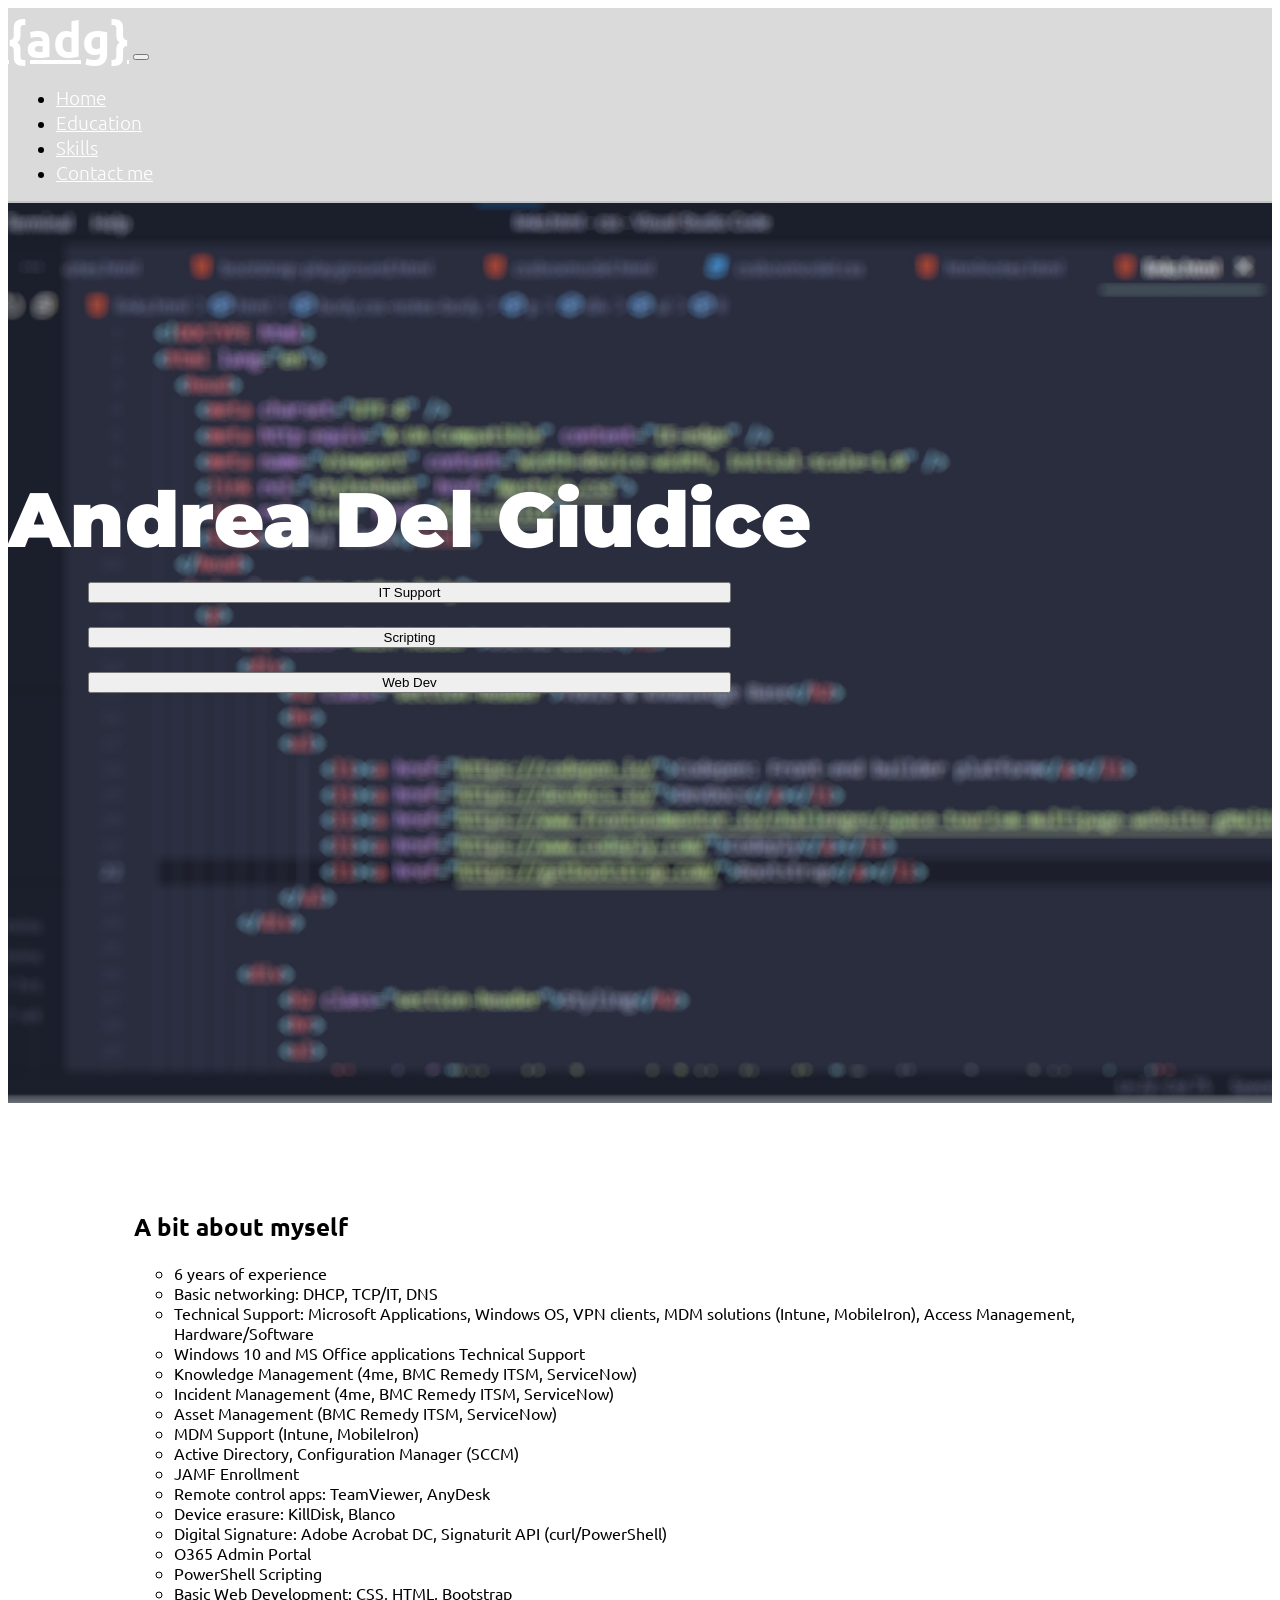
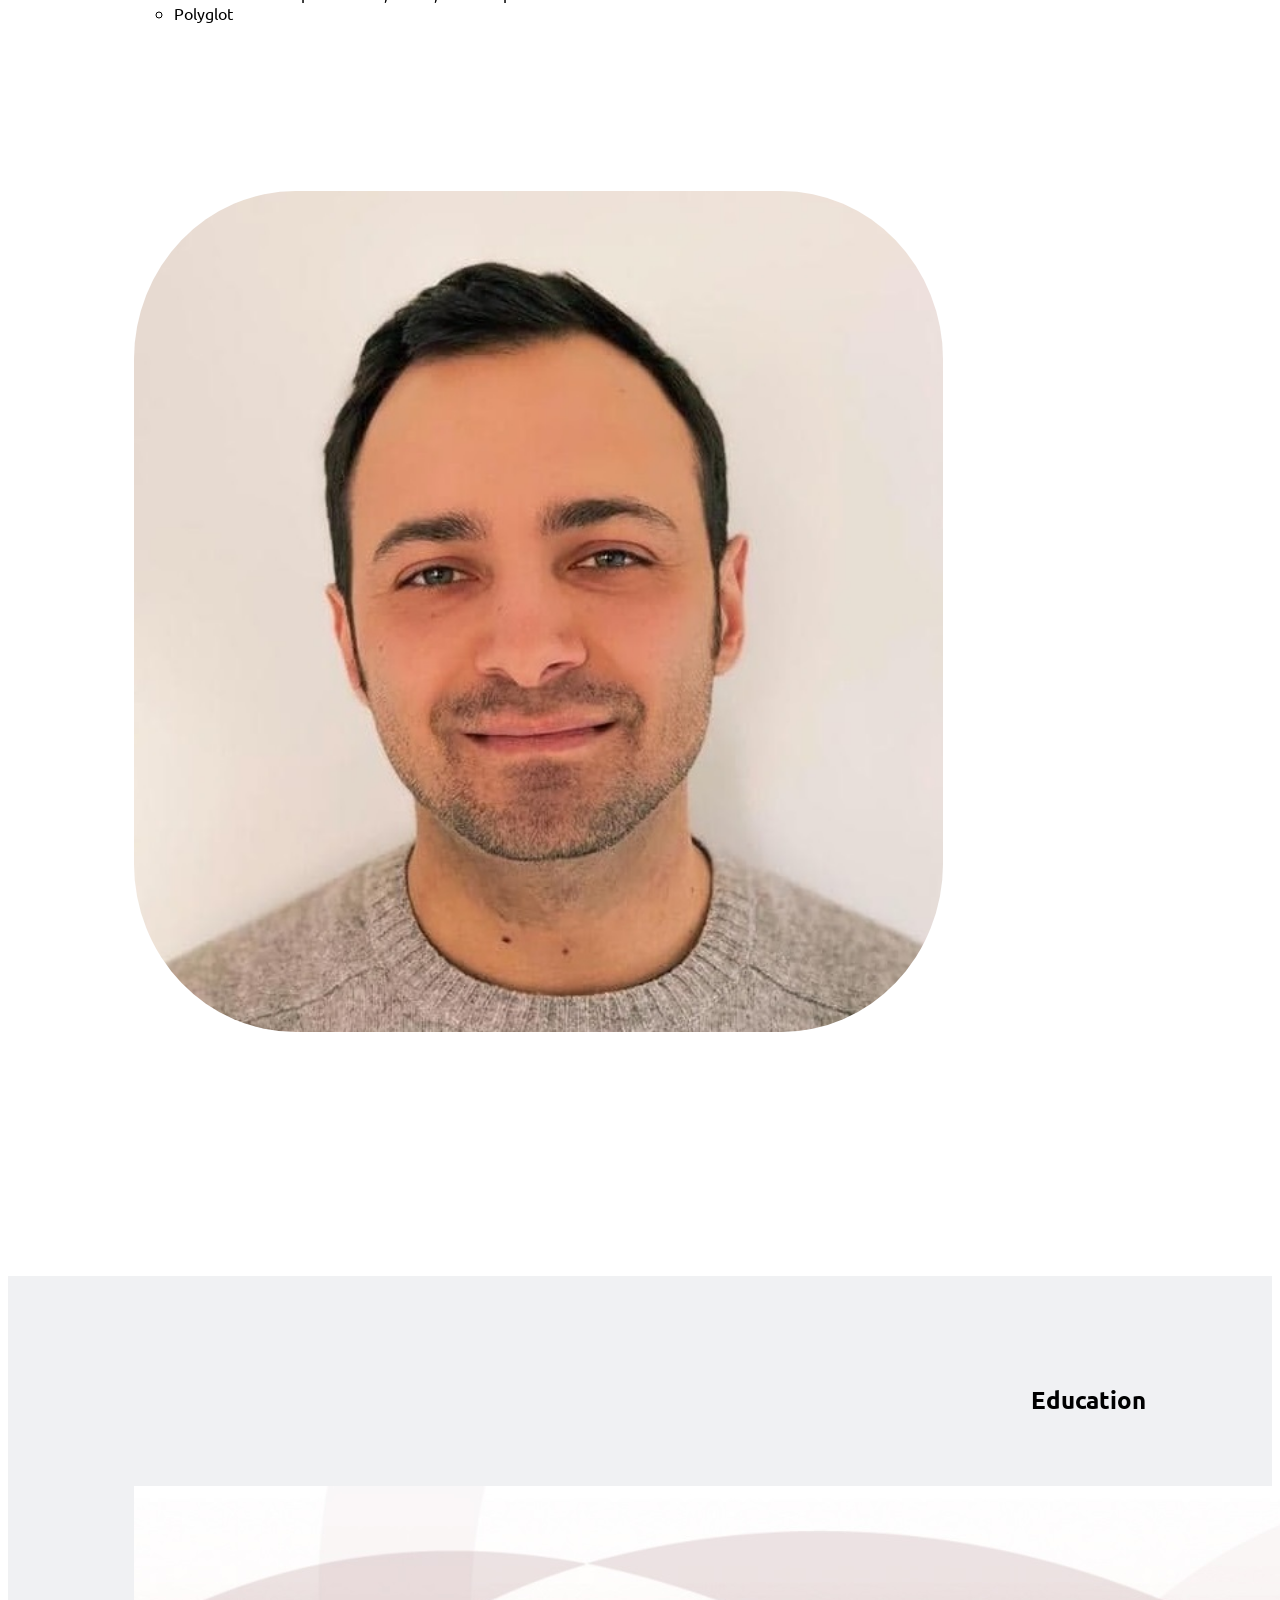
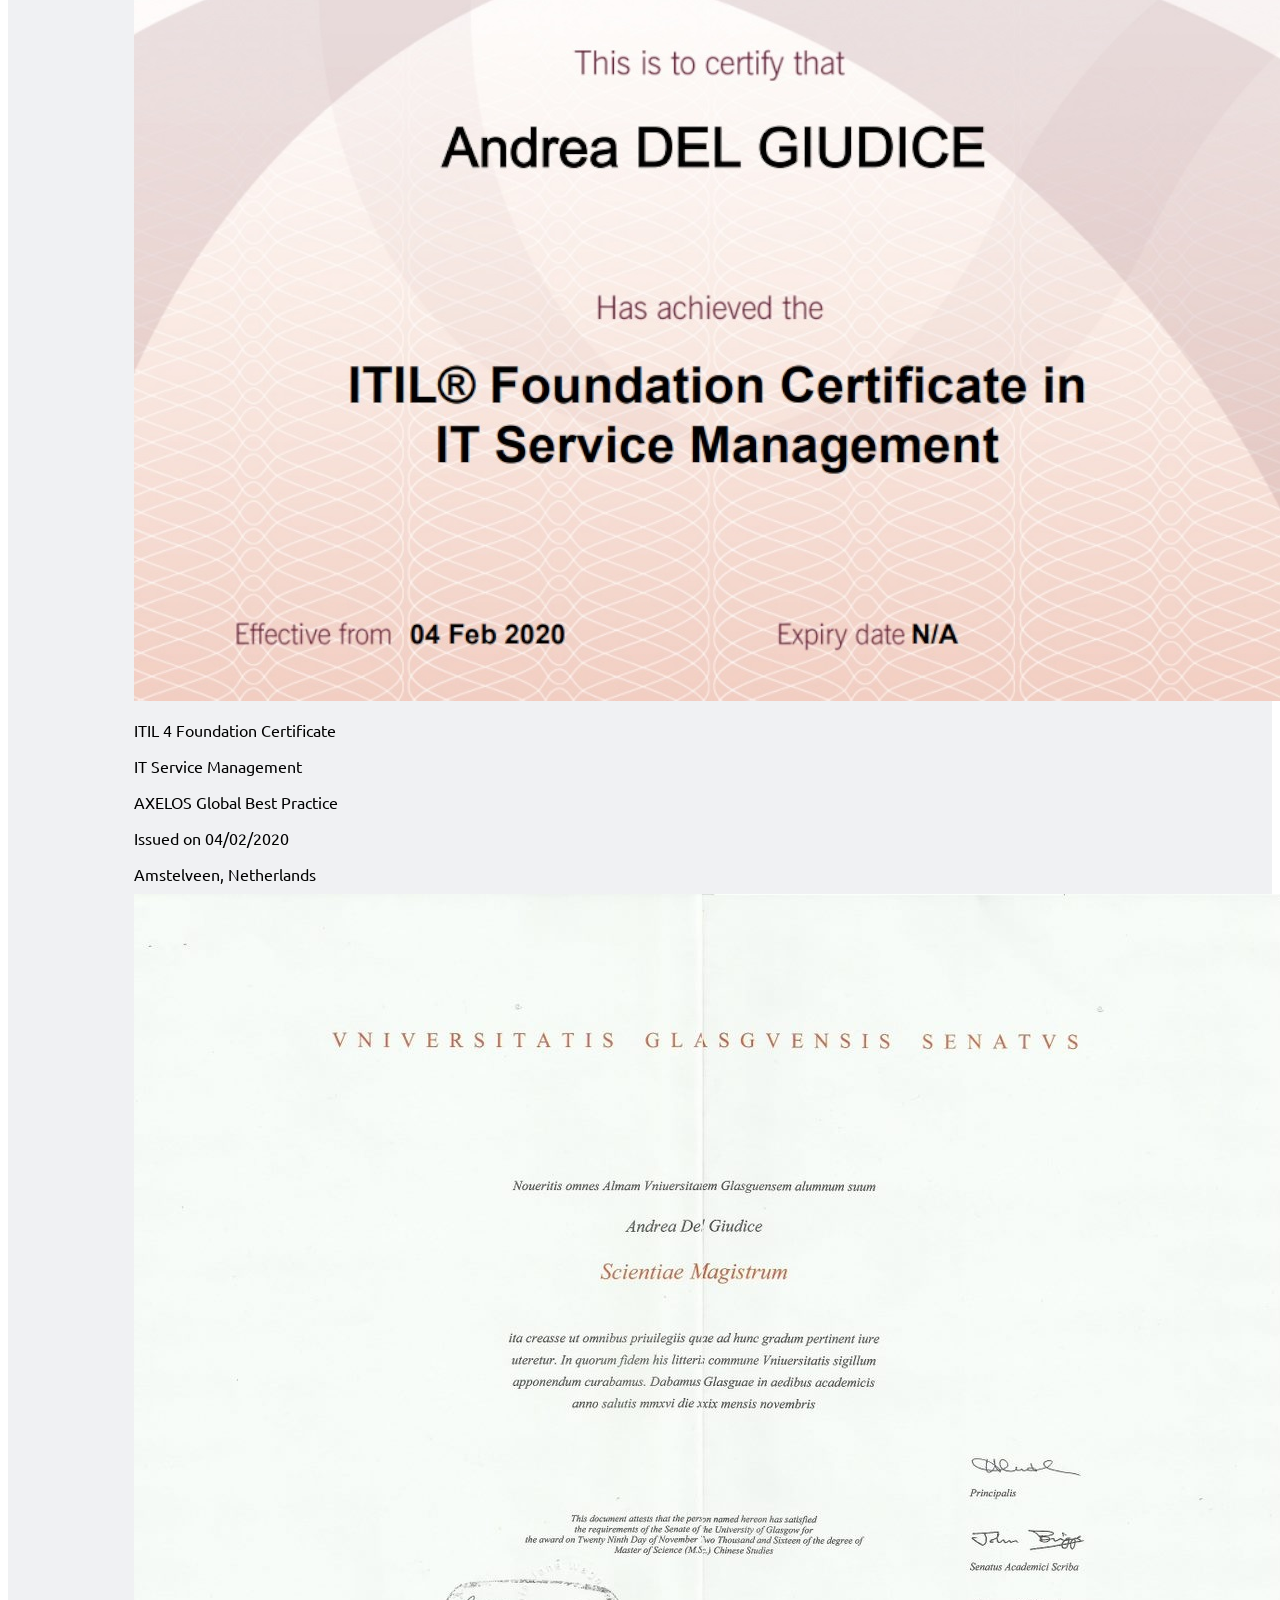
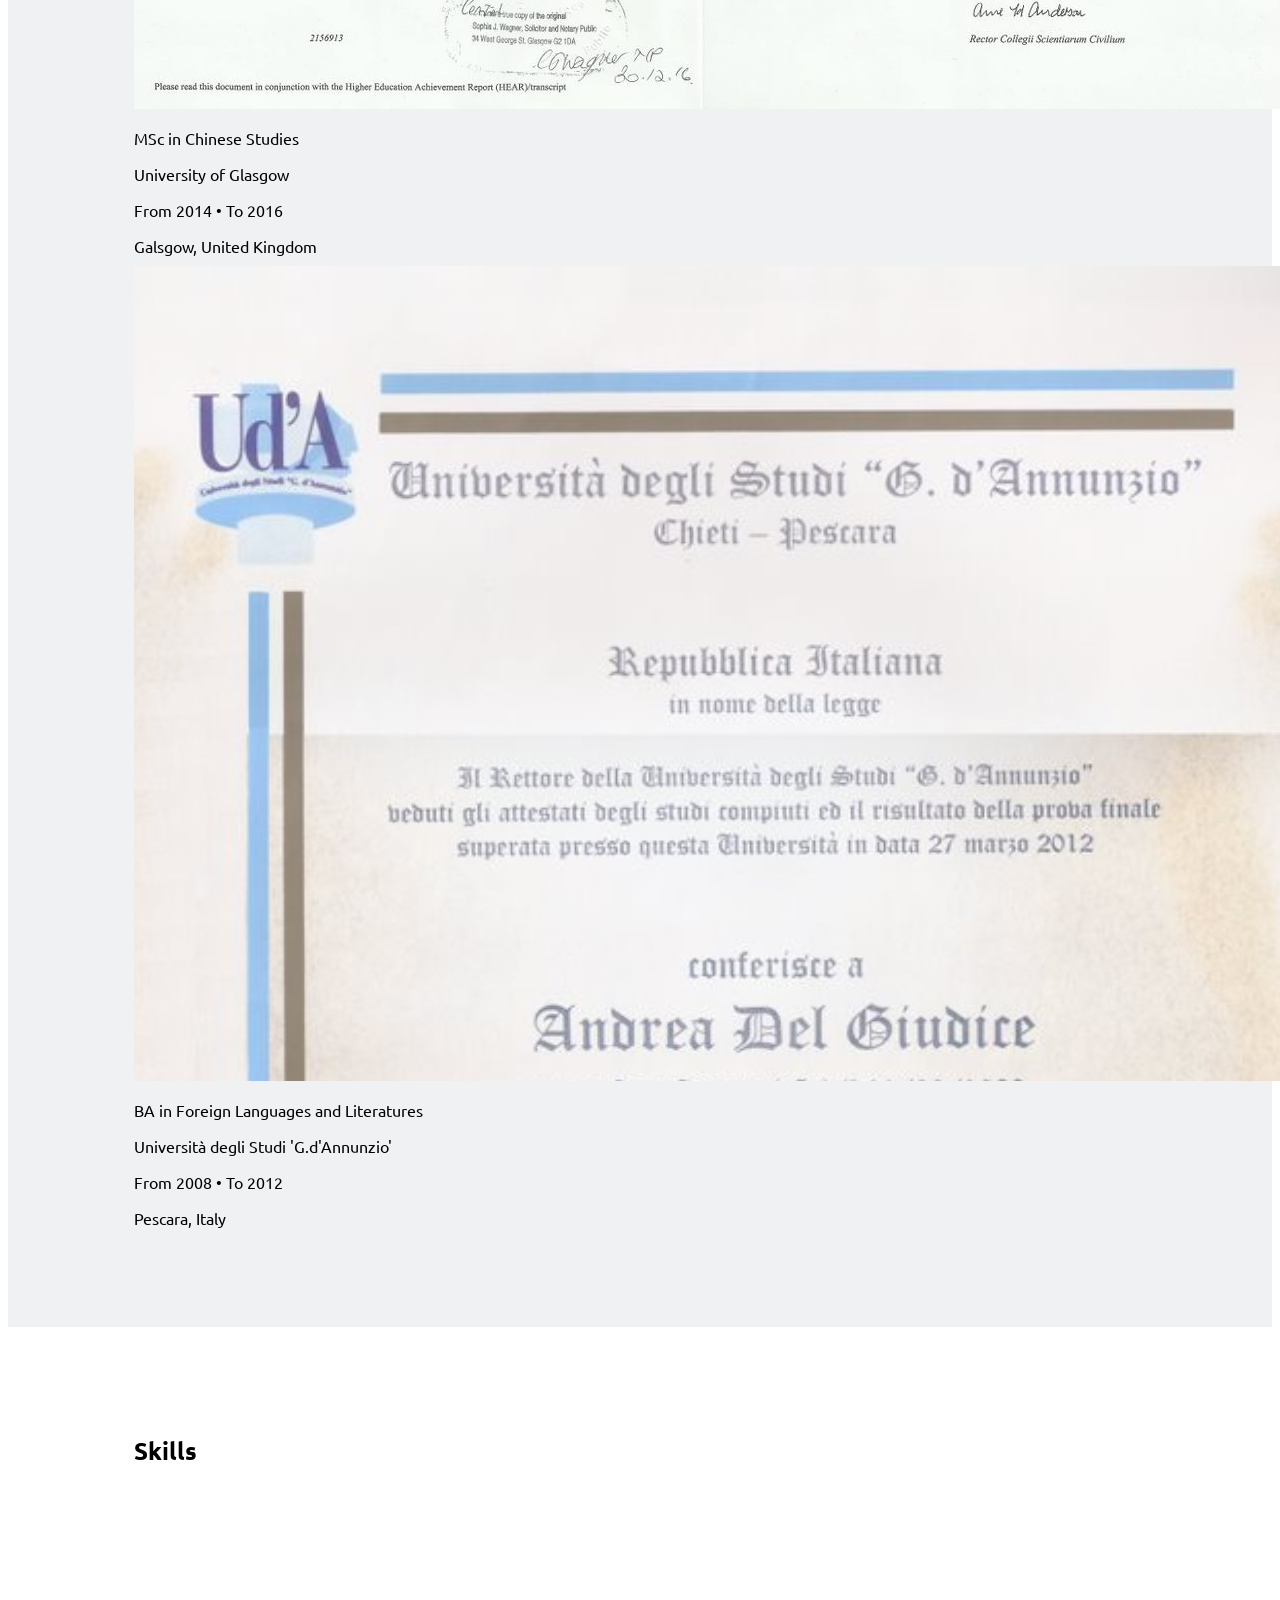
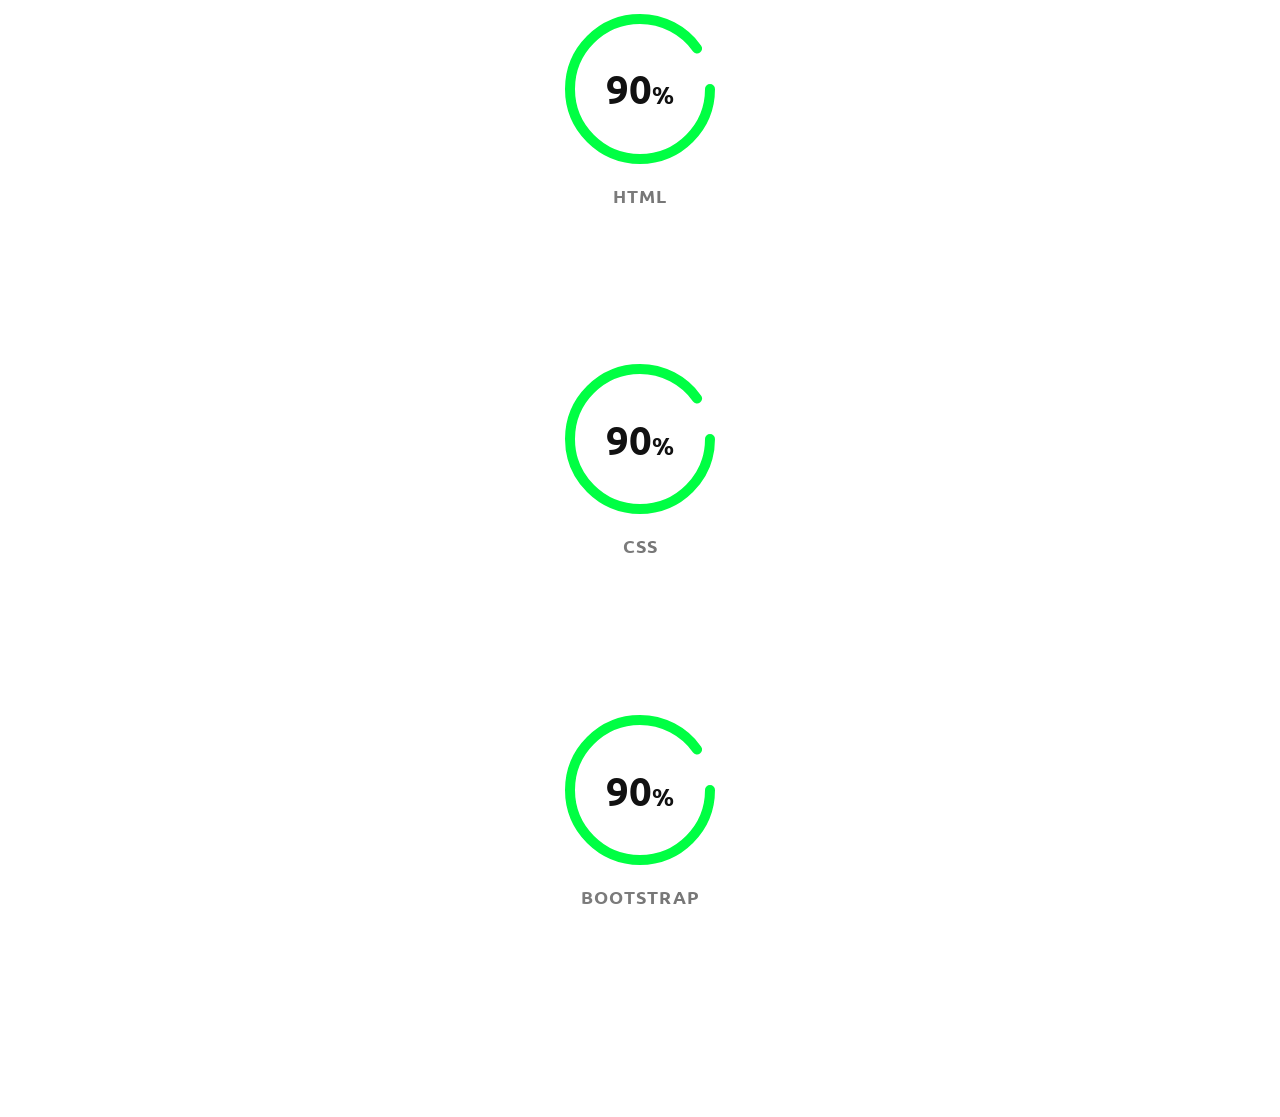
==== index.html @ 61f64ddf "My first commit" ====
<!DOCTYPE html>
<html lang="en">
  <head>
    <meta charset="UTF-8" />
    <meta http-equiv="X-UA-Compatible" content="IE=edge" />
    <meta name="viewport" content="width=device-width, initial-scale=1.0" />
    <title>About Me</title>
    <link rel="stylesheet" href="css/bootstrap.min.css" />
    <link rel="stylesheet" href="mystylesheet.css" />
    <link rel="icon" href="images/favicon.ico" />
    <link rel="preconnect" href="https://fonts.googleapis.com" />
    <link rel="preconnect" href="https://fonts.gstatic.com" crossorigin />
    <link
      href="https://fonts.googleapis.com/css2?family=Montserrat:wght@100;300;600;700;900&family=Roboto:wght@100;300;400;700;900&family=Ubuntu:wght@300;400;700&display=swap"
      rel="stylesheet"
    />

    <!-- https://github.com/andreadg-dev/about-me.git -->
    <!-- Favorite Font Families -->
    <!-- font-family: 'Montserrat', sans-serif; -->
    <!-- font-family: 'Roboto', sans-serif; -->
    <!-- font-family: 'Ubuntu', sans-serif; -->
    <!-- font-family: Tahoma, Verdana, sans-serif; -->

    <!-- <link rel="apple-touch-icon" sizes="180x180" href="/apple-touch-icon.png">
    <link rel="icon" type="image/png" sizes="32x32" href="/favicon-32x32.png">
    <link rel="icon" type="image/png" sizes="16x16" href="/favicon-16x16.png">
    <link rel="manifest" href="/site.webmanifest">
    <link rel="mask-icon" href="/safari-pinned-tab.svg" color="#5bbad5">
    <meta name="msapplication-TileColor" content="#da532c">
    <meta name="theme-color" content="#ffffff"> -->

    <script src="js/bootstrap.bundle.min.js"></script>
  </head>
  <body>
    <!-------------------------------------------------------------->
    <!--Top Navbar-------------------------------------------------->
    <!-------------------------------------------------------------->
    <nav class="navbar navbar-expand-md fixed-top nbs-navbar">
      <div class="container-fluid">
        <a class="navbar-brand nbs-navbar-brand" href="#">{adg}</a>
        <button
          class="navbar-toggler"
          type="button"
          data-bs-toggle="collapse"
          data-bs-target="#navbarTogglerDemo01"
          aria-controls="navbarTogglerDemo01"
          aria-expanded="false"
          aria-label="Toggle navigation"
        >
          <span class="navbar-toggler-icon"></span>
        </button>
        <div class="collapse navbar-collapse" id="navbarTogglerDemo01">
          <ul class="navbar-nav ms-auto">
            <li class="nav-item">
              <a class="nav-link" aria-current="page" href="#">Home</a>
            </li>
            <li class="nav-item">
              <a class="nav-link" href="#">Education</a>
            </li>
            <li class="nav-item">
              <a class="nav-link" href="#">Skills</a>
            </li>
            <li class="nav-item">
              <a class="nav-link" href="#">Contact me</a>
            </li>
          </ul>
        </div>
      </div>
    </nav>

    <!-------------------------------------------------------------->
    <!-- Section: Header-------------------------------------------->
    <!-------------------------------------------------------------->
    <section class="container-fluid nbs-header">
      <div class="row nbs-header-content">
        <div class="row nbs-header-content-name">
          <div class="col-lg-12 fw-bolder">Andrea Del Giudice</div>
        </div>
        <div class="row nbs-header-content-job">
          <div class="col-md-4">
            <button
              type="button"
              class="btn btn-outline-light btn-lg nbs-header-content-job-btn"
            >
              IT Support
            </button>
          </div>
          <div class="col-md-4">
            <button
              type="button"
              class="btn btn-outline-light btn-lg nbs-header-content-job-btn"
            >
              Scripting
            </button>
          </div>
          <div class="col-md-4">
            <button
              type="button"
              class="btn btn-outline-light btn-lg nbs-header-content-job-btn"
            >
              Web Dev
            </button>
          </div>
        </div>
      </div>
    </section>

    <!-------------------------------------------------------------->
    <!-- Section: A small introduction ----------------------------->
    <!-------------------------------------------------------------->
    <section class="nbs-section nbs-intro">
      <div class="row">
        <div class="col-lg-6">
          <h2 class="fw-bold">A bit about myself</h2>
          <ul class="lead nbs-intro-content-ul">
            <li>6 years of experience</li>
            <li>Basic networking: DHCP, TCP/IT, DNS</li>
            <li>
              Technical Support: Microsoft Applications, Windows OS, VPN
              clients, MDM solutions (Intune, MobileIron), Access Management,
              Hardware/Software
            </li>
            <li>Windows 10 and MS Office applications Technical Support</li>
            <li>Knowledge Management (4me, BMC Remedy ITSM, ServiceNow)</li>
            <li>Incident Management (4me, BMC Remedy ITSM, ServiceNow)</li>
            <li>Asset Management (BMC Remedy ITSM, ServiceNow)</li>
            <li>MDM Support (Intune, MobileIron)</li>
            <li>Active Directory, Configuration Manager (SCCM)</li>
            <li>JAMF Enrollment</li>
            <li>Remote control apps: TeamViewer, AnyDesk</li>
            <li>Device erasure: KillDisk, Blanco</li>
            <li>
              Digital Signature: Adobe Acrobat DC, Signaturit API
              (curl/PowerShell)
            </li>
            <li>O365 Admin Portal</li>
            <li>PowerShell Scripting</li>
            <li>Basic Web Development: CSS, HTML, Bootstrap</li>
            <li>Polyglot</li>
          </ul>
        </div>
        <div class="col-lg-6">
          <img
            class="mx-auto d-block nbs-intro-content-pic"
            src="images/me.jpg"
            alt="picture of me"
          />
        </div>
      </div>
    </section>

    <!-------------------------------------------------------------->
    <!-- Section: Education & Certificates ------------------------->
    <!-------------------------------------------------------------->
    <section class="nbs-section nbs-educ">
      <h2 class="fw-bold nbs-educ-title">Education</h2>
      <div class="row lead">
        <div class="col-md-4 nbs-educ-content-card">
          <a
            href="https://www.axelos.com/certifications/itil-service-management/itil-4-foundation/"
          >
            <div class="card nbs-educ-content-card-child">
              <img
                class="card-img-top"
                src="images/itil.jpg"
                alt="Card image cap"
              />
              <div class="card-body">
                <p class="card-text nbs-educ-content-card-text fw-normal">
                  ITIL 4 Foundation Certificate
                </p>
                <p class="card-text nbs-educ-content-card-text">
                  IT Service Management
                </p>
                <p class="card-text nbs-educ-content-card-text">
                  AXELOS Global Best Practice
                </p>
                <p class="card-text nbs-educ-content-card-text">
                  Issued on 04/02/2020
                </p>
                <p class="card-text nbs-educ-content-card-text">
                  Amstelveen, Netherlands
                </p>
              </div>
            </div>
          </a>
        </div>
        <div class="col-md-4 nbs-educ-content-card">
          <a href="https://www.gla.ac.uk/">
            <div class="card nbs-educ-content-card-child">
              <img
                class="card-img-top"
                src="images/msc-diploma.jpg"
                alt="Card image cap"
              />
              <div class="card-body">
                <p class="card-text nbs-educ-content-card-text fw-normal">
                  MSc in Chinese Studies
                </p>
                <p class="card-text nbs-educ-content-card-text">
                  University of Glasgow
                </p>
                <p class="card-text nbs-educ-content-card-text">
                  From 2014 • To 2016
                </p>
                <p class="card-text nbs-educ-content-card-text">
                  Galsgow, United Kingdom
                </p>
              </div>
            </div>
          </a>
        </div>
        <div class="col-md-4 nbs-educ-content-card">
          <a href="https://www.unich.it/ugov/degree/2831">
            <div class="card nbs-educ-content-card-child">
              <img
                class="card-img-top"
                src="images/ba-diploma.jpg"
                alt="Card image cap"
              />
              <div class="card-body">
                <p class="card-text nbs-educ-content-card-text fw-normal">
                  BA in Foreign Languages and Literatures
                </p>
                <p class="card-text nbs-educ-content-card-text">
                  Università degli Studi 'G.d'Annunzio'
                </p>
                <p class="card-text nbs-educ-content-card-text">
                  From 2008 • To 2012
                </p>
                <p class="card-text nbs-educ-content-card-text">
                  Pescara, Italy
                </p>
              </div>
            </div>
          </a>
        </div>
      </div>
    </section>

    <!-------------------------------------------------------------->
    <!-- Section: Online Courses ----------------------------------->
    <!-------------------------------------------------------------->

    <!-------------------------------------------------------------->
    <!-- Section: Skills ------------------------------------------->
    <!-------------------------------------------------------------->

    <section class="nbs-section nbs-skills">
      <h2 class="fw-bold nbs-skills-title">Skills</h2>
      <div class="container-fluid">
        <div class="row">
          <div class="col-lg-4">
            <div class="card nbs-skills-content-card">
              <div class="nbs-skills-content-card-box">
                <div class="nbs-skills-content-card-percent">
                  <svg>
                    <circle cx="70" cy="70" r="70"></circle>
                    <circle cx="70" cy="70" r="70"></circle>
                  </svg>
                  <div class="nbs-skills-content-card-num">
                    <h2>90<span>%</span></h2>
                  </div>
                </div>
                <h2 class="nbs-skills-content-card-text">HTML</h2>
              </div>
            </div>
          </div>

          <div class="col-lg-4">
            <div class="card nbs-skills-content-card">
              <div class="nbs-skills-content-card-box">
                <div class="nbs-skills-content-card-percent">
                  <svg>
                    <circle cx="70" cy="70" r="70"></circle>
                    <circle cx="70" cy="70" r="70"></circle>
                  </svg>
                  <div class="nbs-skills-content-card-num">
                    <h2>90<span>%</span></h2>
                  </div>
                </div>
                <h2 class="nbs-skills-content-card-text">CSS</h2>
              </div>
            </div>
          </div>

          <div class="col-lg-4">
            <div class="card nbs-skills-content-card">
              <div class="nbs-skills-content-card-box">
                <div class="nbs-skills-content-card-percent">
                  <svg>
                    <circle cx="70" cy="70" r="70"></circle>
                    <circle cx="70" cy="70" r="70"></circle>
                  </svg>
                  <div class="nbs-skills-content-card-num">
                    <h2>90<span>%</span></h2>
                  </div>
                </div>
                <h2 class="nbs-skills-content-card-text">Bootstrap</h2>
              </div>
            </div>
          </div>
        </div>
      </div>
    </section>
    <!-------------------------------------------------------------->
    <!-- Section: Languages ---------------------------------------->
    <!-------------------------------------------------------------->

    <!-------------------------------------------------------------->
    <!-- Section: Work Experience ---------------------------------->
    <!-------------------------------------------------------------->

    <!-------------------------------------------------------------->
    <!-- Section: Contact me --------------------------------------->
    <!-------------------------------------------------------------->

    <!-------------------------------------------------------------->
    <!-- Footer: Copyright and possibly links ---------------------->
    <!-------------------------------------------------------------->
  </body>
</html>
---- mystylesheet.css ----
@charset 'UTF-8';

/* Favorite Font Families */
/* font-family: 'Montserrat', sans-serif; */
/* font-family: 'Roboto', sans-serif; */
/* font-family: 'Ubuntu', sans-serif; */
/* font-family: Tahoma, Verdana, sans-serif; */

body{
    font-family: 'Ubuntu', sans-serif;
}


/* -------------------------------- */
/* Style Top Navbar ----------------*/
/* -------------------------------- */
.nbs-navbar{
    background: rgba(70, 70, 70, 0.2); 
    backdrop-filter: blur(8px);
    border-bottom: 2px solid #c4c5ca;
}

.nbs-navbar-brand{
    color:white;
    font-weight: bolder;
    font-size:3rem;
    transition:0.5s;
}

.nbs-navbar-brand:hover{
    font-size:3.5rem;
    transition:0.5s;
}

.nav-item{
    margin: auto 0.5rem;
}

.nav-link{
    color:white;
    font-weight: 300;
    font-size: 1.2rem;
    transition:0.5s;
}

.nav-link:hover{
    font-size: 1.5rem;
    transition:0.5s;
}

/* -------------------------------- */
/* Style Header section ------------*/
/* -------------------------------- */
.nbs-header{
    color: white;
    align-items: center;
    justify-content:center;
    background-image: url(images/header-lensblur.jpg);
    background-position: bottom;
    background-repeat: no-repeat;
    background-size: cover;
    height: 100vh;
    width: 100%;
    position: relative;
}

.nbs-header-content{
    position: absolute;
    top: 30%;
    bottom: 40%;
}

.nbs-header-content-name{
    text-align: center;
    font-size: 6vw;
    line-height: 1,5;
    font-weight: 900;
    font-family: 'Montserrat', sans-serif;
}

.nbs-header-content-job{
    white-space: nowrap;
    text-align: center;
    font-size: 2rem;
    font-weight: 100;
    margin:auto 0;
}


.nbs-header-content-job-btn{
    width:80%;
    margin:8px auto;
}

/* -------------------------------- */
/* Style all sections except header */
/* -------------------------------- */
.nbs-section{
    padding: 7% 10%;
}

.nbs-section:nth-of-type(2n+1) {
    background-color: #f0f1f3;
    /* #b0baf0; */
}


/* -------------------------------- */
/* Style Intro section -------------*/
/* -------------------------------- */

.nbs-intro-content-ul{
    list-style-type: circle;
}


.nbs-intro-content-pic{
    border-radius: 20%;
    width: 80%;
    margin:15% auto;
}


/* -------------------------------- */
/* Style Education section ---------*/
/* -------------------------------- */

.nbs-educ-title{
    padding-bottom: 5%;
    text-align: right;
}

.nbs-educ a{
    text-decoration: none;
    color: inherit;
}

.nbs-educ-content-card{
    margin-bottom: 10px;
}

.nbs-educ-content-card-text{
    margin-bottom: 0;
}

.nbs-educ-content-card-child{
    height: 100%;
}

.nbs-educ-content-card-child:hover{
        box-shadow: 0 0 11px rgba(33,33,33,.2); 
}

/* -------------------------------- */
/* Style Skills section ------------*/
/* -------------------------------- */

.nbs-skills-title{
    padding-bottom: 5%;
}

.nbs-skills-content-card{
    display:inline-block;
    margin:5% auto;
    position:relative;
    width:250px;
    display:flex;
    justify-content:center;
    align-items:center;
    height:300px;
    border-radius:4px;
    text-align:center;
    overflow:hidden;
    transition:0.5s;
}


.nbs-skills-content-card:hover{
    transform:translateY(-10px);
    box-shadow:0 15px 35px rgba(0,0,0,.5);
}

.nbs-skills-content-card::before{
    content:'';
    position:absolute;
    top:0;
    left:-50%;
    width:100%;
    height:100%;
    background:rgba(255,255,255,.03);
    pointer-events:none;
    z-index:1;
  }


.nbs-skills-content-card-percent {
    position:relative;
    width:150px;
    height:150px;
    border-radius:50%;
    z-index:1000;
  }

.nbs-skills-content-card-percent svg{
    margin:0 auto;
    justify-content: center;
    align-items: center;
    position:absolute
}

.nbs-skills-content-card-percent svg circle{
    width: 300px;
    position:relative;
    left:2%;
}

.nbs-skills-content-card-num{
    position:absolute;
    top:0;
    left:0;
    width:100%;
    height:100%;
    display:flex;
    justify-content:center;
    align-items:center;
    border-radius:50%;
}

.nbs-skills-content-card-num h2 {
    color:#111;
    font-weight:700;
    font-size:40px;
    transition:0.5s;
  }

.nbs-skills-content-card:hover .nbs-skills-content-card-num h2{
    color:#111;
    font-size:60px;
  }


.nbs-skills-content-card-num h2 span {
    color:#111;
    font-size:24px;
    transition:0.5s;
  }


.nbs-skills-content-card:hover .nbs-skills-content-card-percent .nbs-skills-content-card-num h2{
    color:#111;
}

.nbs-skills-content-card:hover .nbs-skills-content-card-percent .nbs-skills-content-card-num h2 span {
    color:#111;
  }

.nbs-skills-content-card-text{
    position:relative;
    color:#777;
    margin-top:20px;
    font-weight:700;
    font-size:18px;
    letter-spacing:1px;
    text-transform:uppercase;
    transition:0.5s;
  }


.nbs-skills-content-card:hover .nbs-skills-content-card-text{
    color:#111;
  }


.nbs-skills-content-card-percent svg{  
    position:relative;
    width:150px;
    height:150px;
    z-index:1000;
}

.nbs-skills-content-card-percent svg circle{
    width:100%;
    height:100%;
    fill:none;
    stroke:white;
    stroke-width:10;
    stroke-linecap:round;
    transform:translate(5px,5px);
}


.nbs-skills-content-card-percent svg circle:nth-child(2)
{
  stroke-dasharray:440;
  stroke-dashoffset:440;
}

.nbs-skills-content-card:nth-child(1) .nbs-skills-content-card-percent svg circle:nth-child(2)
{
  stroke-dashoffset:calc(440 - (440 * 90) / 100);
  stroke:#00ff43;
}
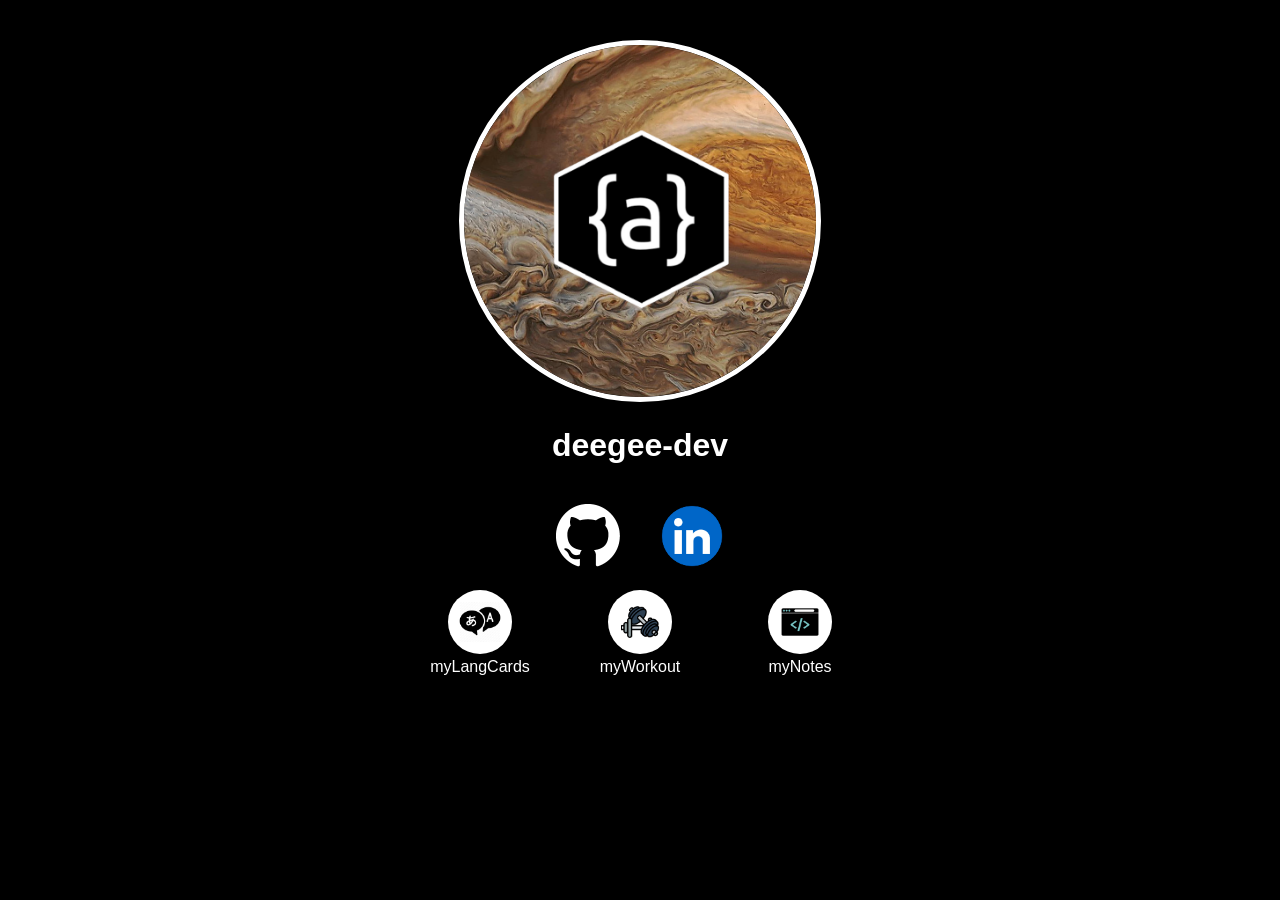
==== commit 12e37738: "My business card" ====
--- a/index.html
+++ b/index.html
@@ -1,323 +1,59 @@
 <!DOCTYPE html>
 <html lang="en">
   <head>
+    <link rel="shortcut icon" href="images/favicon.ico" type="image/x-icon" />
+    <link rel="stylesheet" href="index.css" />
     <meta charset="UTF-8" />
-    <meta http-equiv="X-UA-Compatible" content="IE=edge" />
     <meta name="viewport" content="width=device-width, initial-scale=1.0" />
-    <title>About Me</title>
-    <link rel="stylesheet" href="css/bootstrap.min.css" />
-    <link rel="stylesheet" href="mystylesheet.css" />
-    <link rel="icon" href="images/favicon.ico" />
-    <link rel="preconnect" href="https://fonts.googleapis.com" />
-    <link rel="preconnect" href="https://fonts.gstatic.com" crossorigin />
-    <link
-      href="https://fonts.googleapis.com/css2?family=Montserrat:wght@100;300;600;700;900&family=Roboto:wght@100;300;400;700;900&family=Ubuntu:wght@300;400;700&display=swap"
-      rel="stylesheet"
-    />
-
-    <!-- https://github.com/andreadg-dev/about-me.git -->
-    <!-- Favorite Font Families -->
-    <!-- font-family: 'Montserrat', sans-serif; -->
-    <!-- font-family: 'Roboto', sans-serif; -->
-    <!-- font-family: 'Ubuntu', sans-serif; -->
-    <!-- font-family: Tahoma, Verdana, sans-serif; -->
-
-    <!-- <link rel="apple-touch-icon" sizes="180x180" href="/apple-touch-icon.png">
-    <link rel="icon" type="image/png" sizes="32x32" href="/favicon-32x32.png">
-    <link rel="icon" type="image/png" sizes="16x16" href="/favicon-16x16.png">
-    <link rel="manifest" href="/site.webmanifest">
-    <link rel="mask-icon" href="/safari-pinned-tab.svg" color="#5bbad5">
-    <meta name="msapplication-TileColor" content="#da532c">
-    <meta name="theme-color" content="#ffffff"> -->
-
-    <script src="js/bootstrap.bundle.min.js"></script>
+    <title>deegee-dev</title>
   </head>
   <body>
-    <!-------------------------------------------------------------->
-    <!--Top Navbar-------------------------------------------------->
-    <!-------------------------------------------------------------->
-    <nav class="navbar navbar-expand-md fixed-top nbs-navbar">
-      <div class="container-fluid">
-        <a class="navbar-brand nbs-navbar-brand" href="#">{adg}</a>
-        <button
-          class="navbar-toggler"
-          type="button"
-          data-bs-toggle="collapse"
-          data-bs-target="#navbarTogglerDemo01"
-          aria-controls="navbarTogglerDemo01"
-          aria-expanded="false"
-          aria-label="Toggle navigation"
+    <div id="business-card">
+      <img
+        src="images/mylogo.png"
+        alt="deegee-dev logo"
+        id="business-card-logo"
+      />
+      <h1>deegee-dev</h1>
+      <div id="business-card-contacts">
+        <a href="https://github.com/andreadg-dev" target="_blank">
+          <img
+            src="images/github.png"
+            alt="github logo"
+            width="100px"
+            height="100px"
+        /></a>
+        <a
+          href="https://www.linkedin.com/in/andrea-del-giudice-automationdev/"
+          target="_blank"
         >
-          <span class="navbar-toggler-icon"></span>
-        </button>
-        <div class="collapse navbar-collapse" id="navbarTogglerDemo01">
-          <ul class="navbar-nav ms-auto">
-            <li class="nav-item">
-              <a class="nav-link" aria-current="page" href="#">Home</a>
-            </li>
-            <li class="nav-item">
-              <a class="nav-link" href="#">Education</a>
-            </li>
-            <li class="nav-item">
-              <a class="nav-link" href="#">Skills</a>
-            </li>
-            <li class="nav-item">
-              <a class="nav-link" href="#">Contact me</a>
-            </li>
-          </ul>
+          <img
+            id="linkedinlogo"
+            src="images/linkedin.png"
+            alt="linkedin logo"
+            width="100px"
+            height="100px"
+        /></a>
+      </div>
+      <div id="portfolio">
+        <div class="portfolio-item">
+          <a
+            href="https://andreadg-dev.github.io/langCards/index.html"
+            target="_blank"
+            ><img src="images/languageapp.png" alt="my language app" /></a
+          ><span>myLangCards</span>
+        </div>
+        <div class="portfolio-item">
+          <a href="https://andreadg-dev.github.io/my_workout/" target="_blank"
+            ><img src="images/sportapp.png" alt="my sport app" /></a
+          ><span>myWorkout</span>
+        </div>
+        <div class="portfolio-item">
+          <a href="https://andreadg-dev.github.io/public-notes/" target="_blank"
+            ><img src="images/devnotesapp.png" alt="my devnotes app app" /></a
+          ><span>myNotes</span>
         </div>
       </div>
-    </nav>
-
-    <!-------------------------------------------------------------->
-    <!-- Section: Header-------------------------------------------->
-    <!-------------------------------------------------------------->
-    <section class="container-fluid nbs-header">
-      <div class="row nbs-header-content">
-        <div class="row nbs-header-content-name">
-          <div class="col-lg-12 fw-bolder">Andrea Del Giudice</div>
-        </div>
-        <div class="row nbs-header-content-job">
-          <div class="col-md-4">
-            <button
-              type="button"
-              class="btn btn-outline-light btn-lg nbs-header-content-job-btn"
-            >
-              IT Support
-            </button>
-          </div>
-          <div class="col-md-4">
-            <button
-              type="button"
-              class="btn btn-outline-light btn-lg nbs-header-content-job-btn"
-            >
-              Scripting
-            </button>
-          </div>
-          <div class="col-md-4">
-            <button
-              type="button"
-              class="btn btn-outline-light btn-lg nbs-header-content-job-btn"
-            >
-              Web Dev
-            </button>
-          </div>
-        </div>
-      </div>
-    </section>
-
-    <!-------------------------------------------------------------->
-    <!-- Section: A small introduction ----------------------------->
-    <!-------------------------------------------------------------->
-    <section class="nbs-section nbs-intro">
-      <div class="row">
-        <div class="col-lg-6">
-          <h2 class="fw-bold">A bit about myself</h2>
-          <ul class="lead nbs-intro-content-ul">
-            <li>6 years of experience</li>
-            <li>Basic networking: DHCP, TCP/IT, DNS</li>
-            <li>
-              Technical Support: Microsoft Applications, Windows OS, VPN
-              clients, MDM solutions (Intune, MobileIron), Access Management,
-              Hardware/Software
-            </li>
-            <li>Windows 10 and MS Office applications Technical Support</li>
-            <li>Knowledge Management (4me, BMC Remedy ITSM, ServiceNow)</li>
-            <li>Incident Management (4me, BMC Remedy ITSM, ServiceNow)</li>
-            <li>Asset Management (BMC Remedy ITSM, ServiceNow)</li>
-            <li>MDM Support (Intune, MobileIron)</li>
-            <li>Active Directory, Configuration Manager (SCCM)</li>
-            <li>JAMF Enrollment</li>
-            <li>Remote control apps: TeamViewer, AnyDesk</li>
-            <li>Device erasure: KillDisk, Blanco</li>
-            <li>
-              Digital Signature: Adobe Acrobat DC, Signaturit API
-              (curl/PowerShell)
-            </li>
-            <li>O365 Admin Portal</li>
-            <li>PowerShell Scripting</li>
-            <li>Basic Web Development: CSS, HTML, Bootstrap</li>
-            <li>Polyglot</li>
-          </ul>
-        </div>
-        <div class="col-lg-6">
-          <img
-            class="mx-auto d-block nbs-intro-content-pic"
-            src="images/me.jpg"
-            alt="picture of me"
-          />
-        </div>
-      </div>
-    </section>
-
-    <!-------------------------------------------------------------->
-    <!-- Section: Education & Certificates ------------------------->
-    <!-------------------------------------------------------------->
-    <section class="nbs-section nbs-educ">
-      <h2 class="fw-bold nbs-educ-title">Education</h2>
-      <div class="row lead">
-        <div class="col-md-4 nbs-educ-content-card">
-          <a
-            href="https://www.axelos.com/certifications/itil-service-management/itil-4-foundation/"
-          >
-            <div class="card nbs-educ-content-card-child">
-              <img
-                class="card-img-top"
-                src="images/itil.jpg"
-                alt="Card image cap"
-              />
-              <div class="card-body">
-                <p class="card-text nbs-educ-content-card-text fw-normal">
-                  ITIL 4 Foundation Certificate
-                </p>
-                <p class="card-text nbs-educ-content-card-text">
-                  IT Service Management
-                </p>
-                <p class="card-text nbs-educ-content-card-text">
-                  AXELOS Global Best Practice
-                </p>
-                <p class="card-text nbs-educ-content-card-text">
-                  Issued on 04/02/2020
-                </p>
-                <p class="card-text nbs-educ-content-card-text">
-                  Amstelveen, Netherlands
-                </p>
-              </div>
-            </div>
-          </a>
-        </div>
-        <div class="col-md-4 nbs-educ-content-card">
-          <a href="https://www.gla.ac.uk/">
-            <div class="card nbs-educ-content-card-child">
-              <img
-                class="card-img-top"
-                src="images/msc-diploma.jpg"
-                alt="Card image cap"
-              />
-              <div class="card-body">
-                <p class="card-text nbs-educ-content-card-text fw-normal">
-                  MSc in Chinese Studies
-                </p>
-                <p class="card-text nbs-educ-content-card-text">
-                  University of Glasgow
-                </p>
-                <p class="card-text nbs-educ-content-card-text">
-                  From 2014 • To 2016
-                </p>
-                <p class="card-text nbs-educ-content-card-text">
-                  Galsgow, United Kingdom
-                </p>
-              </div>
-            </div>
-          </a>
-        </div>
-        <div class="col-md-4 nbs-educ-content-card">
-          <a href="https://www.unich.it/ugov/degree/2831">
-            <div class="card nbs-educ-content-card-child">
-              <img
-                class="card-img-top"
-                src="images/ba-diploma.jpg"
-                alt="Card image cap"
-              />
-              <div class="card-body">
-                <p class="card-text nbs-educ-content-card-text fw-normal">
-                  BA in Foreign Languages and Literatures
-                </p>
-                <p class="card-text nbs-educ-content-card-text">
-                  Università degli Studi 'G.d'Annunzio'
-                </p>
-                <p class="card-text nbs-educ-content-card-text">
-                  From 2008 • To 2012
-                </p>
-                <p class="card-text nbs-educ-content-card-text">
-                  Pescara, Italy
-                </p>
-              </div>
-            </div>
-          </a>
-        </div>
-      </div>
-    </section>
-
-    <!-------------------------------------------------------------->
-    <!-- Section: Online Courses ----------------------------------->
-    <!-------------------------------------------------------------->
-
-    <!-------------------------------------------------------------->
-    <!-- Section: Skills ------------------------------------------->
-    <!-------------------------------------------------------------->
-
-    <section class="nbs-section nbs-skills">
-      <h2 class="fw-bold nbs-skills-title">Skills</h2>
-      <div class="container-fluid">
-        <div class="row">
-          <div class="col-lg-4">
-            <div class="card nbs-skills-content-card">
-              <div class="nbs-skills-content-card-box">
-                <div class="nbs-skills-content-card-percent">
-                  <svg>
-                    <circle cx="70" cy="70" r="70"></circle>
-                    <circle cx="70" cy="70" r="70"></circle>
-                  </svg>
-                  <div class="nbs-skills-content-card-num">
-                    <h2>90<span>%</span></h2>
-                  </div>
-                </div>
-                <h2 class="nbs-skills-content-card-text">HTML</h2>
-              </div>
-            </div>
-          </div>
-
-          <div class="col-lg-4">
-            <div class="card nbs-skills-content-card">
-              <div class="nbs-skills-content-card-box">
-                <div class="nbs-skills-content-card-percent">
-                  <svg>
-                    <circle cx="70" cy="70" r="70"></circle>
-                    <circle cx="70" cy="70" r="70"></circle>
-                  </svg>
-                  <div class="nbs-skills-content-card-num">
-                    <h2>90<span>%</span></h2>
-                  </div>
-                </div>
-                <h2 class="nbs-skills-content-card-text">CSS</h2>
-              </div>
-            </div>
-          </div>
-
-          <div class="col-lg-4">
-            <div class="card nbs-skills-content-card">
-              <div class="nbs-skills-content-card-box">
-                <div class="nbs-skills-content-card-percent">
-                  <svg>
-                    <circle cx="70" cy="70" r="70"></circle>
-                    <circle cx="70" cy="70" r="70"></circle>
-                  </svg>
-                  <div class="nbs-skills-content-card-num">
-                    <h2>90<span>%</span></h2>
-                  </div>
-                </div>
-                <h2 class="nbs-skills-content-card-text">Bootstrap</h2>
-              </div>
-            </div>
-          </div>
-        </div>
-      </div>
-    </section>
-    <!-------------------------------------------------------------->
-    <!-- Section: Languages ---------------------------------------->
-    <!-------------------------------------------------------------->
-
-    <!-------------------------------------------------------------->
-    <!-- Section: Work Experience ---------------------------------->
-    <!-------------------------------------------------------------->
-
-    <!-------------------------------------------------------------->
-    <!-- Section: Contact me --------------------------------------->
-    <!-------------------------------------------------------------->
-
-    <!-------------------------------------------------------------->
-    <!-- Footer: Copyright and possibly links ---------------------->
-    <!-------------------------------------------------------------->
+    </div>
   </body>
 </html>
--- a/index.css
+++ b/index.css
@@ -0,0 +1,50 @@
+@charset 'UTF-8';
+
+/* Favorite Font Families */
+/* font-family: 'Montserrat', sans-serif; */
+/* font-family: 'Roboto', sans-serif; */
+/* font-family: 'Ubuntu', sans-serif; */
+/* font-family: Tahoma, Verdana, sans-serif; */
+
+body{
+    font-family: 'Ubuntu', sans-serif;
+    background-color: black;
+    color: white;
+    align-items: center;
+    justify-content: center;
+    display: grid;
+    text-align: center;
+}
+
+#business-card{margin-top: 2rem;}
+#business-card-logo{
+    border-radius: 50%;
+    border:5px solid white;
+    height: 22rem;
+    width: 22rem;
+}
+
+#business-card-contacts{border-radius: 50%;}
+
+#portfolio{
+    display: flex;
+    justify-content: center;
+    flex-wrap: wrap;
+    gap: 2rem;
+}
+
+#portfolio img{
+    background-color: white;
+    border-radius: 50%;
+    margin: 0 1rem;
+    height: 4rem;
+    width: 4rem;
+}
+
+.portfolio-item{
+    display: flex;
+    flex-direction: column;
+    align-items: center;
+    min-width: 8rem;
+    flex: 1 1 4rem;   
+}
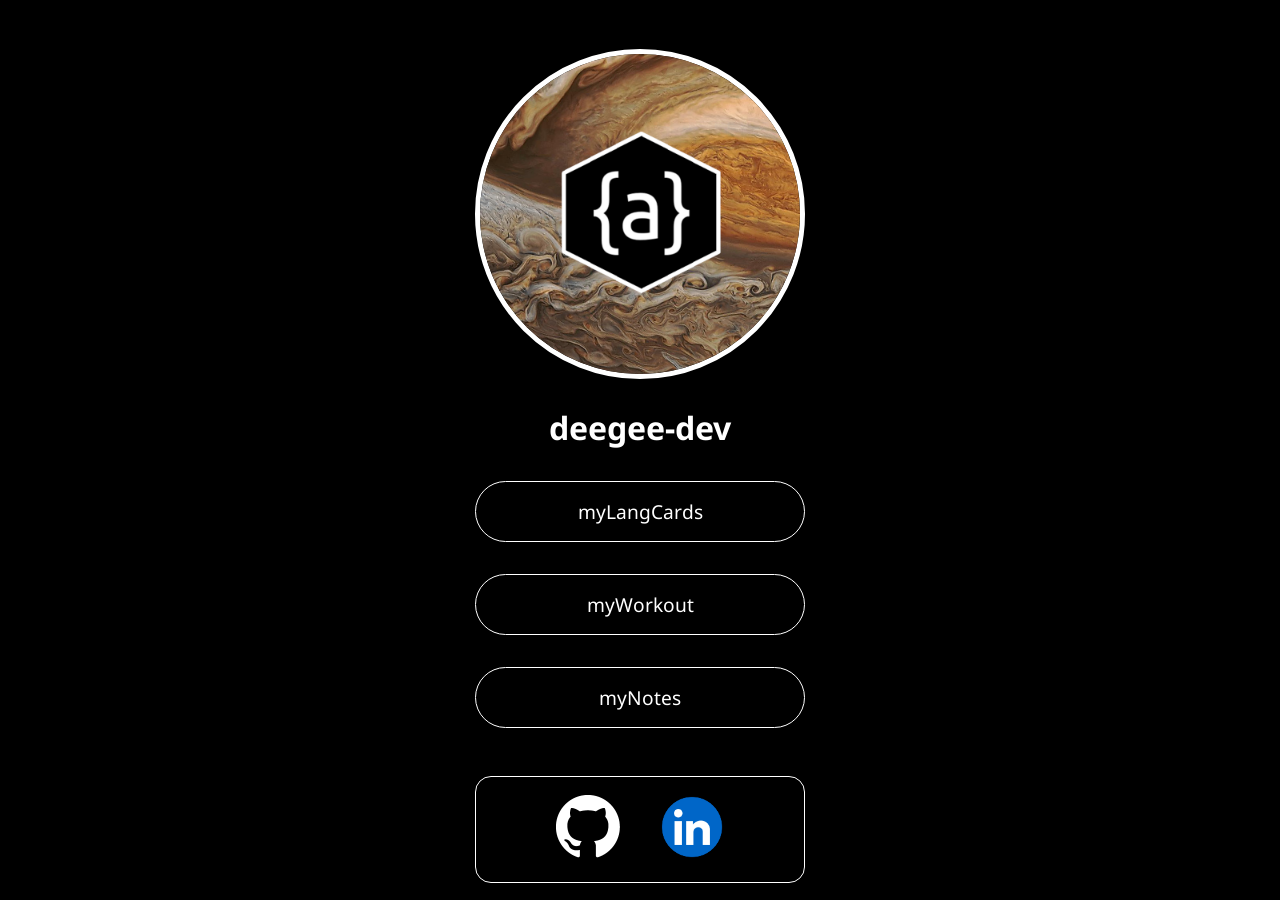
==== commit e89da711: "Change styling and layout" ====
--- a/index.html
+++ b/index.html
@@ -1,6 +1,14 @@
 <!DOCTYPE html>
 <html lang="en">
   <head>
+    <!--Google Fonts-->
+    <link rel="preconnect" href="https://fonts.googleapis.com" />
+    <link rel="preconnect" href="https://fonts.gstatic.com" crossorigin />
+    <link
+      href="https://fonts.googleapis.com/css2?family=Noto+Sans:ital,wght@0,100..900;1,100..900&family=Lato:wght@100;300;400;700;900&family=Montserrat:wght@100;300;400;600&family=Roboto:wght@100;300;500;700&family=Rubik:wght@300;400;500;700&family=Ubuntu:wght@300;400;500;700&display=swap"
+      rel="stylesheet"
+    />
+
     <link rel="shortcut icon" href="images/favicon.ico" type="image/x-icon" />
     <link rel="stylesheet" href="index.css" />
     <meta charset="UTF-8" />
@@ -15,6 +23,31 @@
         id="business-card-logo"
       />
       <h1>deegee-dev</h1>
+      <div id="portfolio">
+        <div class="portfolio-item-container">
+          <a
+            href="https://andreadg-dev.github.io/langCards/index.html"
+            target="_blank"
+            ><div class="portfolio-item">
+              <span>myLangCards</span>
+            </div></a
+          >
+        </div>
+        <div class="portfolio-item-container">
+          <a href="https://andreadg-dev.github.io/my_workout/" target="_blank"
+            ><div class="portfolio-item">
+              <span>myWorkout</span>
+            </div></a
+          >
+        </div>
+        <div class="portfolio-item-container">
+          <a href="https://andreadg-dev.github.io/public-notes/" target="_blank"
+            ><div class="portfolio-item">
+              <span>myNotes</span>
+            </div></a
+          >
+        </div>
+      </div>
       <div id="business-card-contacts">
         <a href="https://github.com/andreadg-dev" target="_blank">
           <img
@@ -35,7 +68,7 @@
             height="100px"
         /></a>
       </div>
-      <div id="portfolio">
+      <!--       <div id="portfolio">
         <div class="portfolio-item">
           <a
             href="https://andreadg-dev.github.io/langCards/index.html"
@@ -53,7 +86,7 @@
             ><img src="images/devnotesapp.png" alt="my devnotes app app" /></a
           ><span>myNotes</span>
         </div>
-      </div>
+      </div> -->
     </div>
   </body>
 </html>
--- a/index.css
+++ b/index.css
@@ -7,44 +7,74 @@
 /* font-family: Tahoma, Verdana, sans-serif; */
 
 body{
-    font-family: 'Ubuntu', sans-serif;
+    font-family: 'Noto Sans', 'Roboto','Ubuntu', sans-serif;
     background-color: black;
     color: white;
+    text-align: center;
+    margin: 0;
+    height: 100vh;
+    display: flex;
+    justify-content: center;
     align-items: center;
-    justify-content: center;
-    display: grid;
-    text-align: center;
 }
 
 #business-card{margin-top: 2rem;}
+
 #business-card-logo{
     border-radius: 50%;
     border:5px solid white;
-    height: 22rem;
-    width: 22rem;
+    height: 20rem;
+    width: 20rem;
 }
 
-#business-card-contacts{border-radius: 50%;}
+#business-card-contacts{    
+    border: 1px solid white;
+    border-radius: 1rem;
+}
 
 #portfolio{
     display: flex;
     justify-content: center;
-    flex-wrap: wrap;
     gap: 2rem;
+    flex-direction: column;
+    margin: 2rem 0 3rem;
 }
 
 #portfolio img{
-    background-color: white;
+    background-color: chocolate;
     border-radius: 50%;
     margin: 0 1rem;
     height: 4rem;
     width: 4rem;
 }
 
-.portfolio-item{
+/* .portfolio-item{
     display: flex;
     flex-direction: column;
     align-items: center;
     min-width: 8rem;
     flex: 1 1 4rem;   
+} */
+
+
+.portfolio-item{
+    display: flex;
+    align-items: center;
+    text-decoration: none;
+    border: solid 1px white;
+    padding: 1rem 3rem;
+    border-radius: 2rem;
+    color: white;
+    justify-content: center;
+    font-size: 1.2rem;
+}
+
+.portfolio-item-container a{
+    text-decoration: none;
+    color:white;
+}
+
+.portfolio-item:hover{
+    color: black;
+    background-color: white;
 }
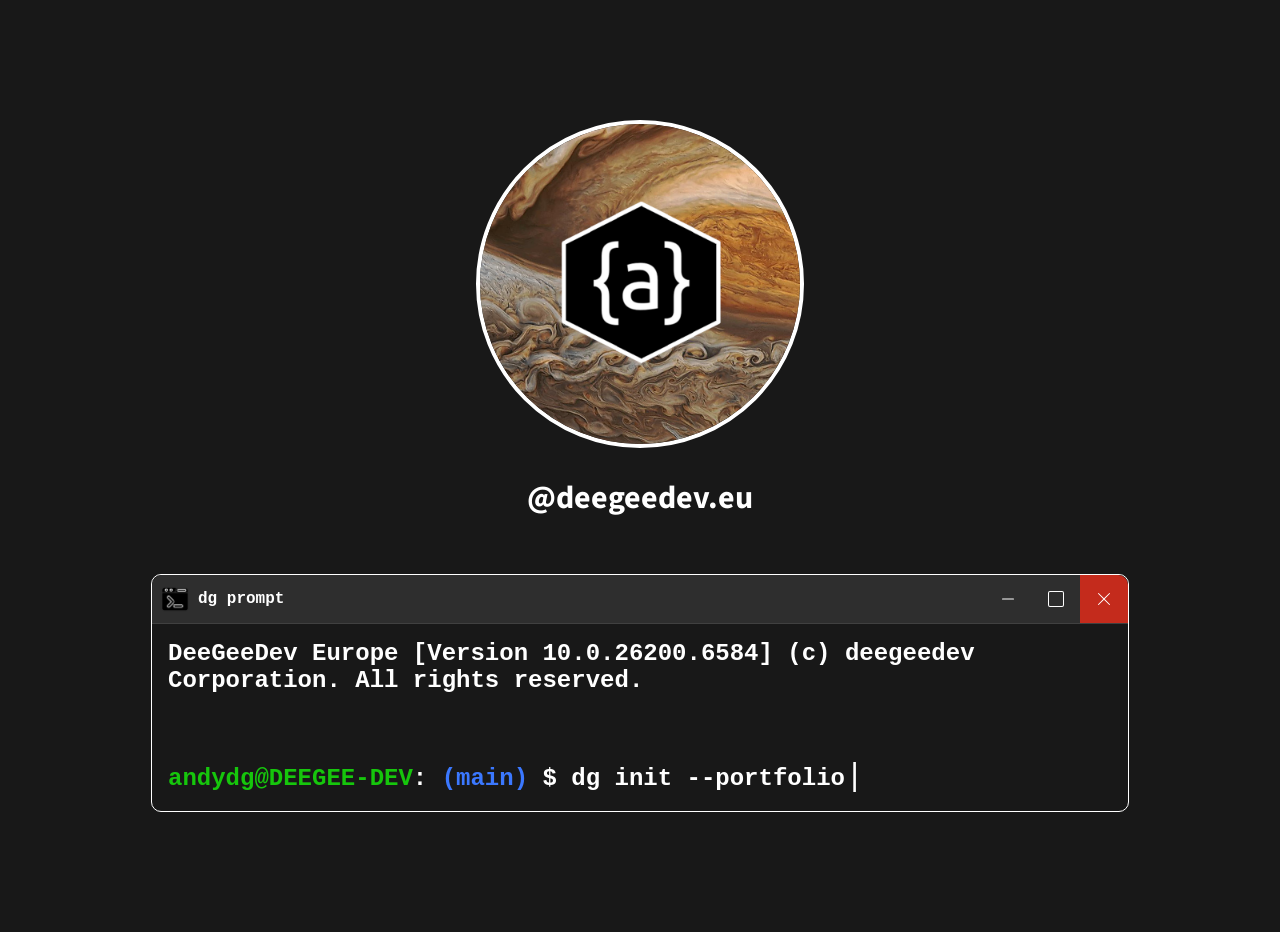
==== commit 06aa1124: "Add new digital business card from scratch" ====
--- a/index.html
+++ b/index.html
@@ -1,92 +1,292 @@
-<!DOCTYPE html>
-<html lang="en">
-  <head>
-    <!--Google Fonts-->
-    <link rel="preconnect" href="https://fonts.googleapis.com" />
-    <link rel="preconnect" href="https://fonts.gstatic.com" crossorigin />
-    <link
-      href="https://fonts.googleapis.com/css2?family=Noto+Sans:ital,wght@0,100..900;1,100..900&family=Lato:wght@100;300;400;700;900&family=Montserrat:wght@100;300;400;600&family=Roboto:wght@100;300;500;700&family=Rubik:wght@300;400;500;700&family=Ubuntu:wght@300;400;500;700&display=swap"
-      rel="stylesheet"
-    />
-
-    <link rel="shortcut icon" href="images/favicon.ico" type="image/x-icon" />
-    <link rel="stylesheet" href="index.css" />
-    <meta charset="UTF-8" />
-    <meta name="viewport" content="width=device-width, initial-scale=1.0" />
-    <title>deegee-dev</title>
-  </head>
-  <body>
-    <div id="business-card">
-      <img
-        src="images/mylogo.png"
-        alt="deegee-dev logo"
-        id="business-card-logo"
-      />
-      <h1>deegee-dev</h1>
-      <div id="portfolio">
-        <div class="portfolio-item-container">
-          <a
-            href="https://andreadg-dev.github.io/langCards/index.html"
-            target="_blank"
-            ><div class="portfolio-item">
-              <span>myLangCards</span>
-            </div></a
-          >
-        </div>
-        <div class="portfolio-item-container">
-          <a href="https://andreadg-dev.github.io/my_workout/" target="_blank"
-            ><div class="portfolio-item">
-              <span>myWorkout</span>
-            </div></a
-          >
-        </div>
-        <div class="portfolio-item-container">
-          <a href="https://andreadg-dev.github.io/public-notes/" target="_blank"
-            ><div class="portfolio-item">
-              <span>myNotes</span>
-            </div></a
-          >
-        </div>
-      </div>
-      <div id="business-card-contacts">
-        <a href="https://github.com/andreadg-dev" target="_blank">
-          <img
-            src="images/github.png"
-            alt="github logo"
-            width="100px"
-            height="100px"
-        /></a>
-        <a
-          href="https://www.linkedin.com/in/andrea-del-giudice-automationdev/"
-          target="_blank"
-        >
-          <img
-            id="linkedinlogo"
-            src="images/linkedin.png"
-            alt="linkedin logo"
-            width="100px"
-            height="100px"
-        /></a>
-      </div>
-      <!--       <div id="portfolio">
-        <div class="portfolio-item">
-          <a
-            href="https://andreadg-dev.github.io/langCards/index.html"
-            target="_blank"
-            ><img src="images/languageapp.png" alt="my language app" /></a
-          ><span>myLangCards</span>
-        </div>
-        <div class="portfolio-item">
-          <a href="https://andreadg-dev.github.io/my_workout/" target="_blank"
-            ><img src="images/sportapp.png" alt="my sport app" /></a
-          ><span>myWorkout</span>
-        </div>
-        <div class="portfolio-item">
-          <a href="https://andreadg-dev.github.io/public-notes/" target="_blank"
-            ><img src="images/devnotesapp.png" alt="my devnotes app app" /></a
-          ><span>myNotes</span>
-        </div>
-      </div> -->
-    </div>
-  </body>
-</html>
+<!DOCTYPE html>
+<html lang="en">
+  <head>
+    <meta charset="UTF-8" />
+    <meta name="viewport" content="width=device-width, initial-scale=1.0" />
+    <link rel="shortcut icon" href="images/favicon.ico" type="image/x-icon" />
+    <link rel="preconnect" href="https://fonts.googleapis.com" />
+    <link rel="preconnect" href="https://fonts.gstatic.com" crossorigin />
+    <link
+      href="https://fonts.googleapis.com/css2?family=Noto+Sans:ital,wght@0,100..900;1,100..900&family=Source+Sans+3:ital,wght@0,200..900;1,200..900&display=swap"
+      rel="stylesheet"
+    />
+    <link
+      rel="stylesheet"
+      href="https://cdn.jsdelivr.net/npm/bootstrap-icons@1.3.0/font/bootstrap-icons.css"
+    />
+    <title>deegee-dev</title>
+    <style>
+      body {
+        background-color: #181818;
+        color: white;
+        font-weight: bold;
+        font-family: "Courier New", monospace;
+        display: flex;
+        align-items: center;
+        justify-content: center;
+        /* height: 100vh; */
+        margin: 1rem;
+        min-height: 100vh;
+        min-width: 80vw;
+      }
+
+      #content {
+        display: flex;
+        flex-wrap: wrap;
+        gap: 2rem;
+        justify-content: center;
+        align-items: center;
+      }
+
+      #brand {
+        display: flex;
+        flex-direction: column;
+        align-items: center;
+      }
+
+      #business-card-logo {
+        height: 20rem;
+        width: 20rem;
+        border-radius: 50%;
+        border: solid 4px white;
+      }
+
+      #name {
+        font-family: "Source Sans 3", sans-serif;
+        text-align: center;
+      }
+
+      #console-header {
+        background-color: #2e2e2e;
+        height: 3rem;
+        border-top-right-radius: 10px;
+        border-top-left-radius: 10px;
+        align-items: center;
+        display: flex;
+        justify-content: space-between;
+        border-bottom: 1px solid #404040;
+      }
+
+      #console-header div {
+        align-items: center;
+        display: flex;
+      }
+
+      #terminal-icons svg {
+        padding: 1rem;
+      }
+
+      #close-icon {
+        background-color: #c42b1c;
+        border-top-right-radius: 10px;
+      }
+
+      .console {
+        font-size: 1.5rem;
+        text-align: left;
+        width: 61rem;
+        max-width: 90vw;
+        word-wrap: break-word;
+        border: 1px solid white;
+        border-radius: 10px;
+      }
+
+      .console #terminal-img {
+        padding: 0.5rem;
+      }
+
+      .console #terminal-name {
+        font-size: 1rem;
+      }
+
+      .console #banner,
+      .console #code {
+        padding: 1rem;
+      }
+
+      .echo {
+        color: #16c60c;
+      }
+
+      .cursor {
+        font-size: 2rem;
+        display: inline-block;
+        font-weight: 100;
+        width: 8px;
+        animation: blink 1.5s infinite;
+      }
+
+      .tilde {
+        color: #3b78ff;
+      }
+
+      @keyframes blink {
+        50% {
+          opacity: 0;
+        }
+      }
+    </style>
+  </head>
+  <body>
+    <div id="content">
+      <div class="brand">
+        <img
+          src="images/mylogo.png"
+          alt="deegee-dev logo"
+          id="business-card-logo"
+        />
+        <h1 id="name">@deegeedev.eu</h1>
+      </div>
+      <div class="console" id="console">
+        <div id="console-header">
+          <div>
+            <img
+              src="images/terminal.png"
+              alt="terminal"
+              height="30px"
+              width="30px"
+              id="terminal-img"
+            />
+            <span id="terminal-name">dg prompt</span>
+          </div>
+          <div id="terminal-icons">
+            <svg
+              xmlns="http://www.w3.org/2000/svg"
+              width="16"
+              height="16"
+              fill="currentColor"
+              class="bi bi-dash-lg"
+              viewBox="0 0 16 16"
+            >
+              <path
+                fill-rule="evenodd"
+                d="M2 8a.5.5 0 0 1 .5-.5h11a.5.5 0 0 1 0 1h-11A.5.5 0 0 1 2 8"
+              />
+            </svg>
+            <svg
+              xmlns="http://www.w3.org/2000/svg"
+              width="16"
+              height="16"
+              fill="currentColor"
+              class="bi bi-square"
+              viewBox="0 0 16 16"
+            >
+              <path
+                d="M14 1a1 1 0 0 1 1 1v12a1 1 0 0 1-1 1H2a1 1 0 0 1-1-1V2a1 1 0 0 1 1-1zM2 0a2 2 0 0 0-2 2v12a2 2 0 0 0 2 2h12a2 2 0 0 0 2-2V2a2 2 0 0 0-2-2z"
+              />
+            </svg>
+            <svg
+              id="close-icon"
+              xmlns="http://www.w3.org/2000/svg"
+              width="16"
+              height="16"
+              fill="currentColor"
+              class="bi bi-x-lg"
+              viewBox="0 0 16 16"
+            >
+              <path
+                d="M2.146 2.854a.5.5 0 1 1 .708-.708L8 7.293l5.146-5.147a.5.5 0 0 1 .708.708L8.707 8l5.147 5.146a.5.5 0 0 1-.708.708L8 8.707l-5.146 5.147a.5.5 0 0 1-.708-.708L7.293 8z"
+              />
+            </svg>
+          </div>
+        </div>
+        <div id="banner">
+          <div>DeeGeeDev Europe [Version 10.0.26200.6584] (c) deegeedev</div>
+          <div>Corporation. All rights reserved.</div>
+        </div>
+        <div style="height: 2rem"></div>
+        <div id="code">
+          <span class="cursor">|</span>
+        </div>
+      </div>
+    </div>
+
+    <script src="https://ajax.googleapis.com/ajax/libs/jquery/1.12.4/jquery.min.js"></script>
+    <script>
+      const consoleElement = $("#console");
+      const cursorElement = $(".cursor");
+      const typingSpeed = 50; // ms per character
+      const lineDelay = 600; // delay between lines
+
+      const echoElement = `<span class="echo">andydg@DEEGEE-DEV</span>:
+                           <span class="tilde">(main)</span>
+                           <span class="dollar">$</span>`;
+
+      function wait(ms) {
+        return new Promise((resolve) => setTimeout(resolve, ms));
+      }
+
+      let charIndex = 0;
+
+      async function typeSpanLine(spanLine) {
+        $(echoElement).insertBefore(cursorElement);
+        const newSpanLine = $(`<span class="spanLine"></span>`);
+        newSpanLine.insertBefore(cursorElement);
+
+        for (let i = 0; i < spanLine.length; i++) {
+          newSpanLine.text(newSpanLine.text() + spanLine.charAt(i));
+          await wait(typingSpeed);
+        }
+      }
+
+      async function typeDivLinkLine(link, type) {
+        const newDiv = $("<div></div>");
+        newDiv.insertBefore(cursorElement);
+        const initializing =
+          type === "link" ? " - Initializing " : " - Contact me on ";
+
+        for (let i = 0; i < initializing.length; i++) {
+          newDiv.text(newDiv.text() + initializing.charAt(i));
+          await wait(typingSpeed);
+        }
+
+        const linkStyle = `text-decoration: none;color: #B84EC6;`;
+        const href = type === "link" ? `https://${link}` : `mailto:${link}`;
+        const newLinkElement = $(
+          `<a href=${href} target="_blank" style="${linkStyle}"></a>`
+        );
+        newDiv.append(newLinkElement);
+
+        for (let i = 0; i < link.length; i++) {
+          newLinkElement.text(newLinkElement.text() + link.charAt(i));
+          await wait(typingSpeed);
+        }
+
+        const threeDots = "...";
+        const threeDotsElement = $(`<span></span>`);
+        newDiv.append(threeDotsElement);
+        for (let i = 0; i < threeDots.length; i++) {
+          threeDotsElement.text(threeDotsElement.text() + threeDots.charAt(i));
+          await wait(typingSpeed);
+        }
+      }
+
+      async function typeLines() {
+        await typeSpanLine(` dg init --portfolio`);
+        await wait(lineDelay);
+        await typeDivLinkLine("mylangcards.deegeedev.eu", "link");
+        await wait(lineDelay);
+        await typeDivLinkLine("mynotes.deegeedev.eu", "link");
+        await wait(lineDelay);
+        await typeDivLinkLine("myworkout.deegeedev.eu", "link");
+        await wait(lineDelay);
+        await $(`<div style="height: 1.5rem;"></div>`).insertBefore(
+          cursorElement
+        );
+        await wait(lineDelay);
+        await typeSpanLine(` dg init --info --contact`);
+        await wait(lineDelay);
+        await typeDivLinkLine("github.com/andreadg-dev", "link");
+        await wait(lineDelay);
+        await typeDivLinkLine(
+          "linkedin.com/in/andrea-del-giudice-automationdev/",
+          "link"
+        );
+        await wait(lineDelay);
+        await typeDivLinkLine("andreadg@deegeedev.eu", "mail");
+      }
+
+      window.onload = typeLines();
+    </script>
+  </body>
+</html>
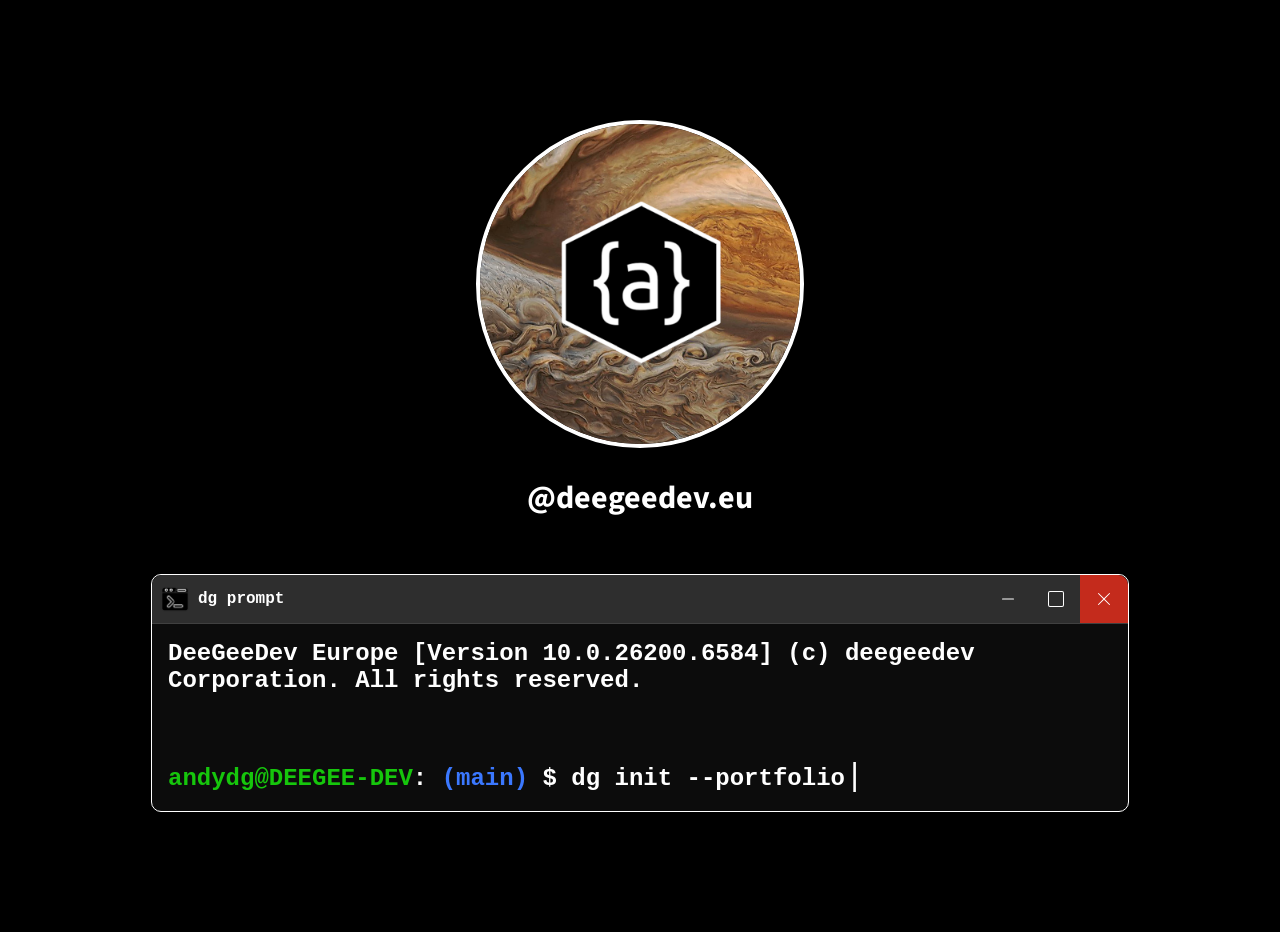
==== commit 7d999480: "Changed page and terminal background colors" ====
--- a/index.html
+++ b/index.html
@@ -17,7 +17,7 @@
     <title>deegee-dev</title>
     <style>
       body {
-        background-color: #181818;
+        background-color: black; /*#181818;*/
         color: white;
         font-weight: bold;
         font-family: "Courier New", monospace;
@@ -89,6 +89,7 @@
         word-wrap: break-word;
         border: 1px solid white;
         border-radius: 10px;
+        background-color: #0c0c0c; /*#181818;*/
       }
 
       .console #terminal-img {
@@ -284,6 +285,11 @@
         );
         await wait(lineDelay);
         await typeDivLinkLine("andreadg@deegeedev.eu", "mail");
+        await wait(lineDelay);
+        await $(`<div style="height: 1.5rem;"></div>`).insertBefore(
+          cursorElement
+        );
+        await typeSpanLine(" ");
       }
 
       window.onload = typeLines();
